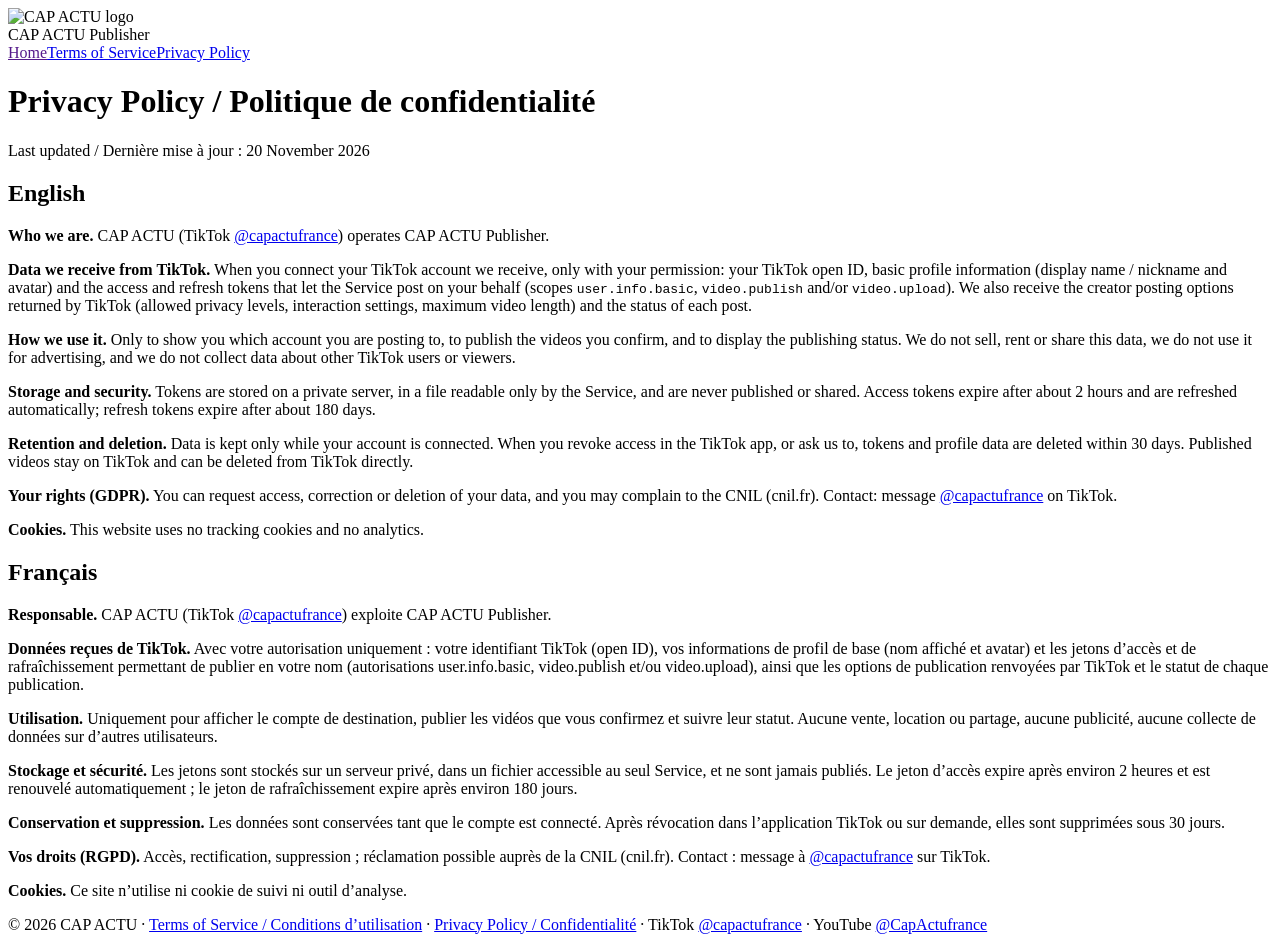
==== privacy.html @ b76a3b9f "Add files via upload" ====
<!doctype html><html lang="en"><head><meta charset="utf-8"><meta name="viewport" content="width=device-width,initial-scale=1"><title>Privacy Policy – CAP ACTU Publisher</title><link rel="icon" href="assets/logo.png"><link rel="stylesheet" href="assets/style.css"></head><body>
<header><img src="assets/logo.png" alt="CAP ACTU logo"><div class="brand">CAP <span>ACTU</span> Publisher</div><nav><a href="">Home</a><a href="terms.html">Terms of Service</a><a href="privacy.html">Privacy Policy</a></nav></header>
<main>
<h1>Privacy Policy / Politique de confidentialité</h1>
<p class="small">Last updated / Dernière mise à jour : 20 November 2026</p>
<div class="lang" lang="en">
<h2>English</h2>
<p><strong>Who we are.</strong> CAP ACTU (TikTok <a href="https://www.tiktok.com/@capactufrance">@capactufrance</a>) operates CAP ACTU Publisher.</p>
<p><strong>Data we receive from TikTok.</strong> When you connect your TikTok account we receive, only with your permission: your TikTok open ID, basic profile information (display name / nickname and avatar) and the access and refresh tokens that let the Service post on your behalf (scopes <code style="display:inline;border:0;padding:0">user.info.basic</code>, <code style="display:inline;border:0;padding:0">video.publish</code> and/or <code style="display:inline;border:0;padding:0">video.upload</code>). We also receive the creator posting options returned by TikTok (allowed privacy levels, interaction settings, maximum video length) and the status of each post.</p>
<p><strong>How we use it.</strong> Only to show you which account you are posting to, to publish the videos you confirm, and to display the publishing status. We do not sell, rent or share this data, we do not use it for advertising, and we do not collect data about other TikTok users or viewers.</p>
<p><strong>Storage and security.</strong> Tokens are stored on a private server, in a file readable only by the Service, and are never published or shared. Access tokens expire after about 2 hours and are refreshed automatically; refresh tokens expire after about 180 days.</p>
<p><strong>Retention and deletion.</strong> Data is kept only while your account is connected. When you revoke access in the TikTok app, or ask us to, tokens and profile data are deleted within 30 days. Published videos stay on TikTok and can be deleted from TikTok directly.</p>
<p><strong>Your rights (GDPR).</strong> You can request access, correction or deletion of your data, and you may complain to the CNIL (cnil.fr). Contact: message <a href="https://www.tiktok.com/@capactufrance">@capactufrance</a> on TikTok.</p>
<p><strong>Cookies.</strong> This website uses no tracking cookies and no analytics.</p>
</div>
<div class="lang" lang="fr">
<h2>Français</h2>
<p><strong>Responsable.</strong> CAP ACTU (TikTok <a href="https://www.tiktok.com/@capactufrance">@capactufrance</a>) exploite CAP ACTU Publisher.</p>
<p><strong>Données reçues de TikTok.</strong> Avec votre autorisation uniquement : votre identifiant TikTok (open ID), vos informations de profil de base (nom affiché et avatar) et les jetons d’accès et de rafraîchissement permettant de publier en votre nom (autorisations user.info.basic, video.publish et/ou video.upload), ainsi que les options de publication renvoyées par TikTok et le statut de chaque publication.</p>
<p><strong>Utilisation.</strong> Uniquement pour afficher le compte de destination, publier les vidéos que vous confirmez et suivre leur statut. Aucune vente, location ou partage, aucune publicité, aucune collecte de données sur d’autres utilisateurs.</p>
<p><strong>Stockage et sécurité.</strong> Les jetons sont stockés sur un serveur privé, dans un fichier accessible au seul Service, et ne sont jamais publiés. Le jeton d’accès expire après environ 2 heures et est renouvelé automatiquement ; le jeton de rafraîchissement expire après environ 180 jours.</p>
<p><strong>Conservation et suppression.</strong> Les données sont conservées tant que le compte est connecté. Après révocation dans l’application TikTok ou sur demande, elles sont supprimées sous 30 jours.</p>
<p><strong>Vos droits (RGPD).</strong> Accès, rectification, suppression ; réclamation possible auprès de la CNIL (cnil.fr). Contact : message à <a href="https://www.tiktok.com/@capactufrance">@capactufrance</a> sur TikTok.</p>
<p><strong>Cookies.</strong> Ce site n’utilise ni cookie de suivi ni outil d’analyse.</p>
</div>
</main>
<footer>© 2026 CAP ACTU · <a href="terms.html">Terms of Service / Conditions d’utilisation</a> · <a href="privacy.html">Privacy Policy / Confidentialité</a> · TikTok <a href="https://www.tiktok.com/@capactufrance">@capactufrance</a> · YouTube <a href="https://www.youtube.com/@CapActufrance">@CapActufrance</a></footer>
</body></html>
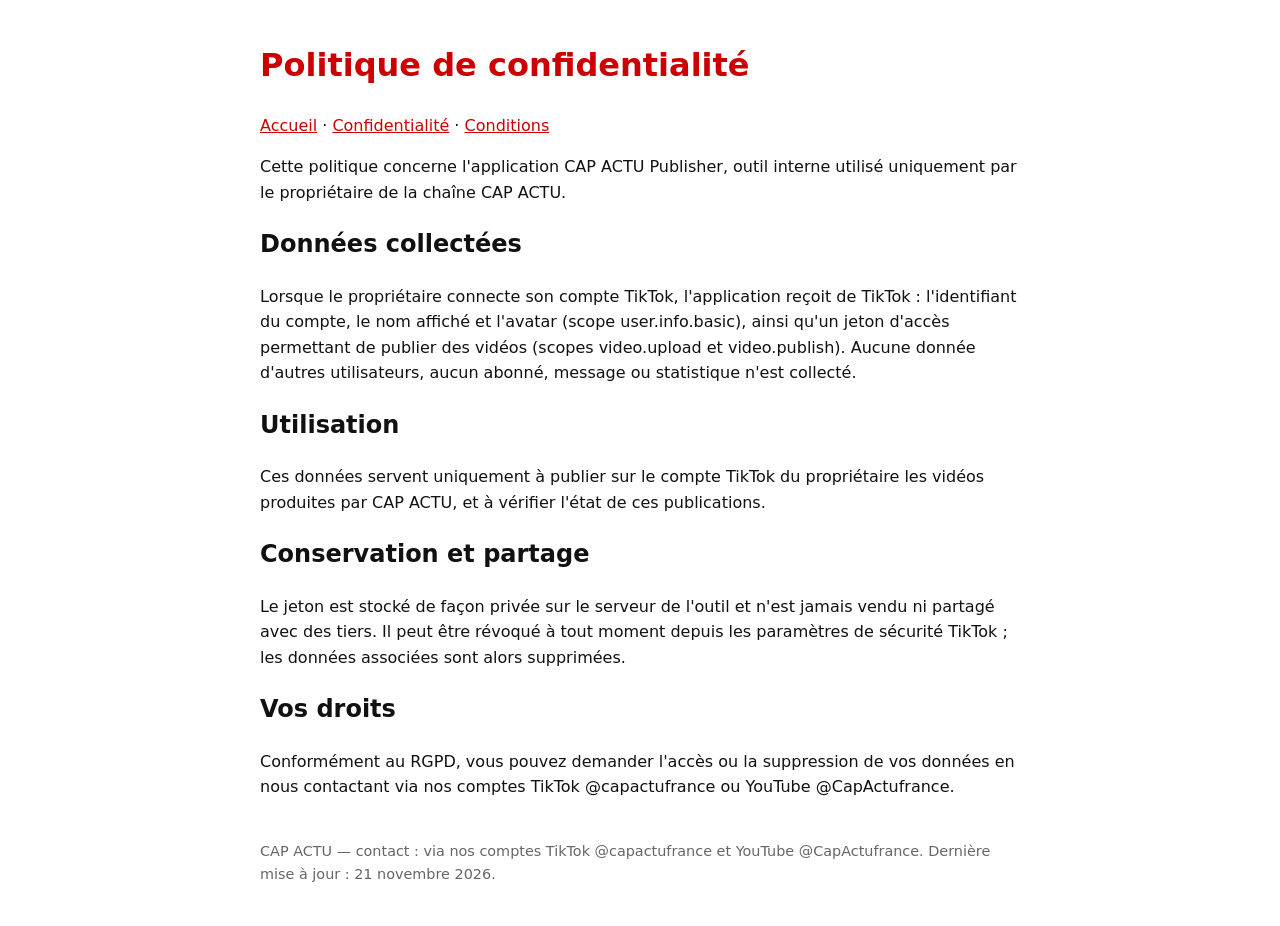
==== commit 50fd6483: "Add files via upload" ====
--- a/privacy.html
+++ b/privacy.html
@@ -1,28 +1,7 @@
-<!doctype html><html lang="en"><head><meta charset="utf-8"><meta name="viewport" content="width=device-width,initial-scale=1"><title>Privacy Policy – CAP ACTU Publisher</title><link rel="icon" href="assets/logo.png"><link rel="stylesheet" href="assets/style.css"></head><body>
-<header><img src="assets/logo.png" alt="CAP ACTU logo"><div class="brand">CAP <span>ACTU</span> Publisher</div><nav><a href="">Home</a><a href="terms.html">Terms of Service</a><a href="privacy.html">Privacy Policy</a></nav></header>
-<main>
-<h1>Privacy Policy / Politique de confidentialité</h1>
-<p class="small">Last updated / Dernière mise à jour : 20 November 2026</p>
-<div class="lang" lang="en">
-<h2>English</h2>
-<p><strong>Who we are.</strong> CAP ACTU (TikTok <a href="https://www.tiktok.com/@capactufrance">@capactufrance</a>) operates CAP ACTU Publisher.</p>
-<p><strong>Data we receive from TikTok.</strong> When you connect your TikTok account we receive, only with your permission: your TikTok open ID, basic profile information (display name / nickname and avatar) and the access and refresh tokens that let the Service post on your behalf (scopes <code style="display:inline;border:0;padding:0">user.info.basic</code>, <code style="display:inline;border:0;padding:0">video.publish</code> and/or <code style="display:inline;border:0;padding:0">video.upload</code>). We also receive the creator posting options returned by TikTok (allowed privacy levels, interaction settings, maximum video length) and the status of each post.</p>
-<p><strong>How we use it.</strong> Only to show you which account you are posting to, to publish the videos you confirm, and to display the publishing status. We do not sell, rent or share this data, we do not use it for advertising, and we do not collect data about other TikTok users or viewers.</p>
-<p><strong>Storage and security.</strong> Tokens are stored on a private server, in a file readable only by the Service, and are never published or shared. Access tokens expire after about 2 hours and are refreshed automatically; refresh tokens expire after about 180 days.</p>
-<p><strong>Retention and deletion.</strong> Data is kept only while your account is connected. When you revoke access in the TikTok app, or ask us to, tokens and profile data are deleted within 30 days. Published videos stay on TikTok and can be deleted from TikTok directly.</p>
-<p><strong>Your rights (GDPR).</strong> You can request access, correction or deletion of your data, and you may complain to the CNIL (cnil.fr). Contact: message <a href="https://www.tiktok.com/@capactufrance">@capactufrance</a> on TikTok.</p>
-<p><strong>Cookies.</strong> This website uses no tracking cookies and no analytics.</p>
-</div>
-<div class="lang" lang="fr">
-<h2>Français</h2>
-<p><strong>Responsable.</strong> CAP ACTU (TikTok <a href="https://www.tiktok.com/@capactufrance">@capactufrance</a>) exploite CAP ACTU Publisher.</p>
-<p><strong>Données reçues de TikTok.</strong> Avec votre autorisation uniquement : votre identifiant TikTok (open ID), vos informations de profil de base (nom affiché et avatar) et les jetons d’accès et de rafraîchissement permettant de publier en votre nom (autorisations user.info.basic, video.publish et/ou video.upload), ainsi que les options de publication renvoyées par TikTok et le statut de chaque publication.</p>
-<p><strong>Utilisation.</strong> Uniquement pour afficher le compte de destination, publier les vidéos que vous confirmez et suivre leur statut. Aucune vente, location ou partage, aucune publicité, aucune collecte de données sur d’autres utilisateurs.</p>
-<p><strong>Stockage et sécurité.</strong> Les jetons sont stockés sur un serveur privé, dans un fichier accessible au seul Service, et ne sont jamais publiés. Le jeton d’accès expire après environ 2 heures et est renouvelé automatiquement ; le jeton de rafraîchissement expire après environ 180 jours.</p>
-<p><strong>Conservation et suppression.</strong> Les données sont conservées tant que le compte est connecté. Après révocation dans l’application TikTok ou sur demande, elles sont supprimées sous 30 jours.</p>
-<p><strong>Vos droits (RGPD).</strong> Accès, rectification, suppression ; réclamation possible auprès de la CNIL (cnil.fr). Contact : message à <a href="https://www.tiktok.com/@capactufrance">@capactufrance</a> sur TikTok.</p>
-<p><strong>Cookies.</strong> Ce site n’utilise ni cookie de suivi ni outil d’analyse.</p>
-</div>
-</main>
-<footer>© 2026 CAP ACTU · <a href="terms.html">Terms of Service / Conditions d’utilisation</a> · <a href="privacy.html">Privacy Policy / Confidentialité</a> · TikTok <a href="https://www.tiktok.com/@capactufrance">@capactufrance</a> · YouTube <a href="https://www.youtube.com/@CapActufrance">@CapActufrance</a></footer>
-</body></html>
+<!doctype html><html lang="fr"><head><meta charset="utf-8"><meta name="viewport" content="width=device-width,initial-scale=1"><title>Politique de confidentialité – CAP ACTU</title><style>body{font-family:system-ui,Arial,sans-serif;max-width:760px;margin:40px auto;padding:0 20px;line-height:1.6;color:#111}h1{color:#c00}a{color:#c00}footer{margin-top:40px;font-size:.9em;color:#666}</style></head><body><h1>Politique de confidentialité</h1><p><a href="index.html">Accueil</a> · <a href="privacy.html">Confidentialité</a> · <a href="terms.html">Conditions</a></p>
+<p>Cette politique concerne l'application CAP ACTU Publisher, outil interne utilisé uniquement par le propriétaire de la chaîne CAP ACTU.</p>
+<h2>Données collectées</h2><p>Lorsque le propriétaire connecte son compte TikTok, l'application reçoit de TikTok : l'identifiant du compte, le nom affiché et l'avatar (scope user.info.basic), ainsi qu'un jeton d'accès permettant de publier des vidéos (scopes video.upload et video.publish). Aucune donnée d'autres utilisateurs, aucun abonné, message ou statistique n'est collecté.</p>
+<h2>Utilisation</h2><p>Ces données servent uniquement à publier sur le compte TikTok du propriétaire les vidéos produites par CAP ACTU, et à vérifier l'état de ces publications.</p>
+<h2>Conservation et partage</h2><p>Le jeton est stocké de façon privée sur le serveur de l'outil et n'est jamais vendu ni partagé avec des tiers. Il peut être révoqué à tout moment depuis les paramètres de sécurité TikTok ; les données associées sont alors supprimées.</p>
+<h2>Vos droits</h2><p>Conformément au RGPD, vous pouvez demander l'accès ou la suppression de vos données en nous contactant via nos comptes TikTok @capactufrance ou YouTube @CapActufrance.</p>
+<footer>CAP ACTU — contact : via nos comptes TikTok @capactufrance et YouTube @CapActufrance. Dernière mise à jour : 21 novembre 2026.</footer></body></html>
